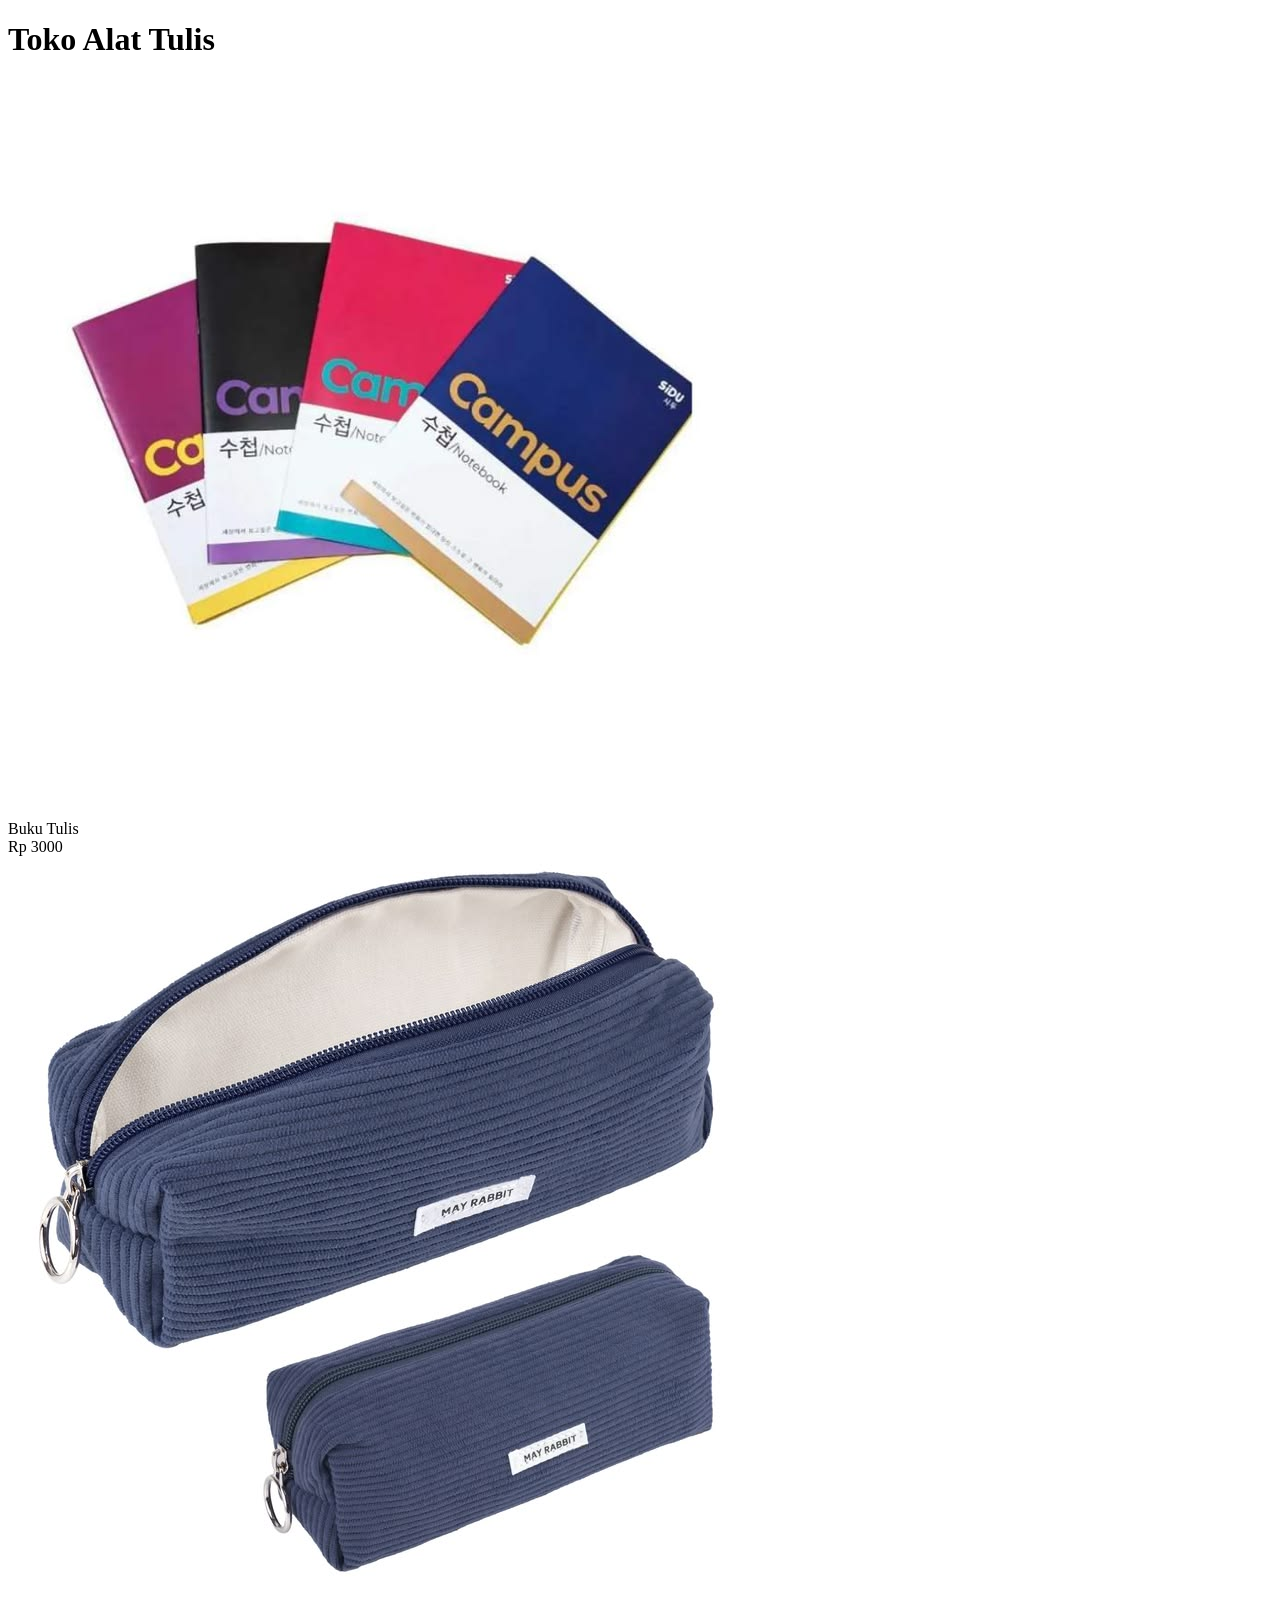
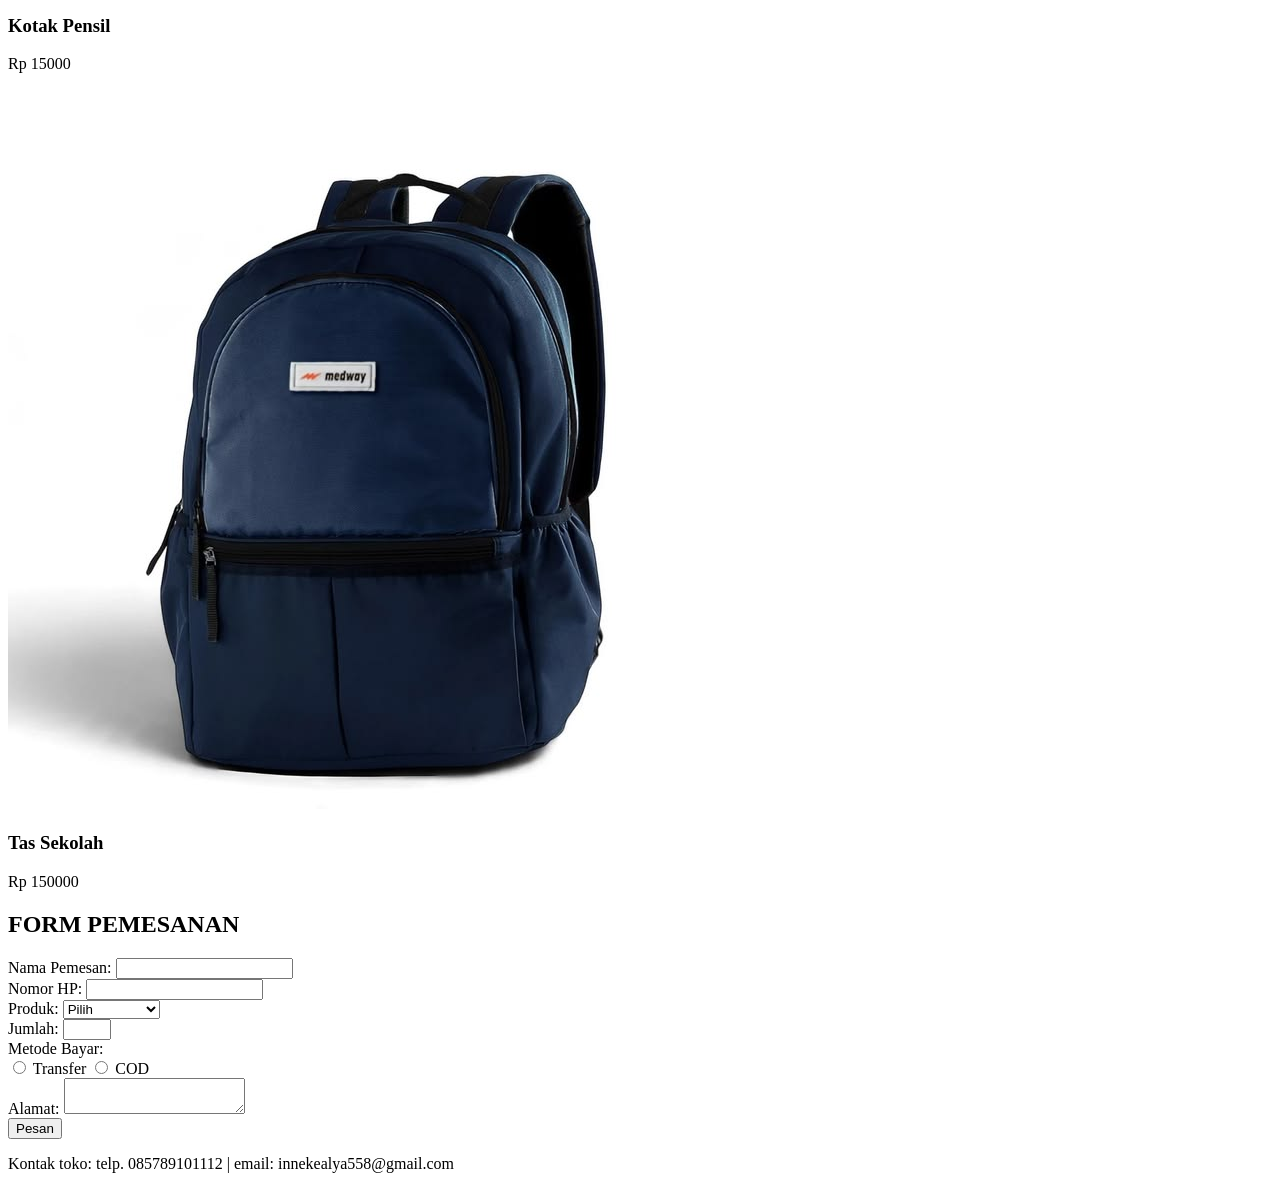
==== index.html @ 624cea84 "Rename uukweb.html to index.html" ====
<!DOCTYPE html>
<html lang="id">
<head>
    <meta charset="UTF-8">
    <meta name="viewport" content="width=device-width, initial-scale=1.0">
    <title>Pemesanan Toko Online</title>
    <link rel="stylesheet" href="UUKsoal1.css">
</head>
<body>

    <header>
        <h1>Toko Alat Tulis</h1>
    </header>

    <section class="container-produk">
        <article class="produk">
            <div class="gambar"><img src="img/buku tulis.jpg" alt="Produk 1"></div
            <h3>Buku Tulis</h3>
            <div class="harga box">Rp 3000</div>
        </article>
        <article class="produk">
            <div class="gambar"><img src="img/kotak pensil.jpg" alt="Produk 2"></div>
            <h3>Kotak Pensil</h3>
            <div class="harga box">Rp 15000</div>
        </article>
        <article class="produk">
            <div class="gambar"><img src="img/tas.jpg" alt="Produk 3"></div>
            <h3>Tas Sekolah</h3>
            <div class="harga box">Rp 150000</div>
        </article>
    </section>

    <form id="formPesan" action="#" method="get">
        <h2>FORM PEMESANAN</h2>
        
        <div>
            <label for="nama">Nama Pemesan:</label>
            <input type="text" id="nama" name="nama" pattern="[A-Za-zÀ-ÿ\s]+" title="Nama tidak boleh diawali atau mengandung angka!" required>
        </div>

        <div>
            <label for="hp">Nomor HP:</label>
            <input type="tel" id="hp" name="hp" required pattern="[0-9]{10,13}" title="Isi 10 sampai 13 angka">
        </div>

        <div>
            <label for="produk">Produk:</label>
            <select id="produk" name="produk" required>
                <option value="">Pilih</option>
                <option value="Buku Tulis">Buku Tulis</option>
                <option value="Kotak Pensil">Kotak Pensil</option>
                <option value="Tas Sekolah">Tas Sekolah</option>
            </select>
        </div>

        <div>
            <label for="jumlah">Jumlah:</label>
            <input type="number" id="jumlah" name="jumlah" required min="1" max="20">
        </div>

        <div>
            <label>Metode Bayar:</label>
            <div class="radio-group">
                <input type="radio" id="bayarTransfer" name="bayar" value="Transfer" required>
                <label for="bayarTransfer">Transfer</label>
                
                <input type="radio" id="bayarCod" name="bayar" value="COD" required>
                <label for="bayarCod">COD</label>
            </div>
        </div>

        <div>
            <label for="alamat">Alamat:</label>
            <textarea id="alamat" name="alamat" required minlength="10" maxlength="200"></textarea>
        </div>

        <button type="submit">Pesan</button>
    </form>

    <footer>
        <p>Kontak toko: telp. 085789101112 | email: innekealya558@gmail.com</p>
    </footer>

</body>
</html>
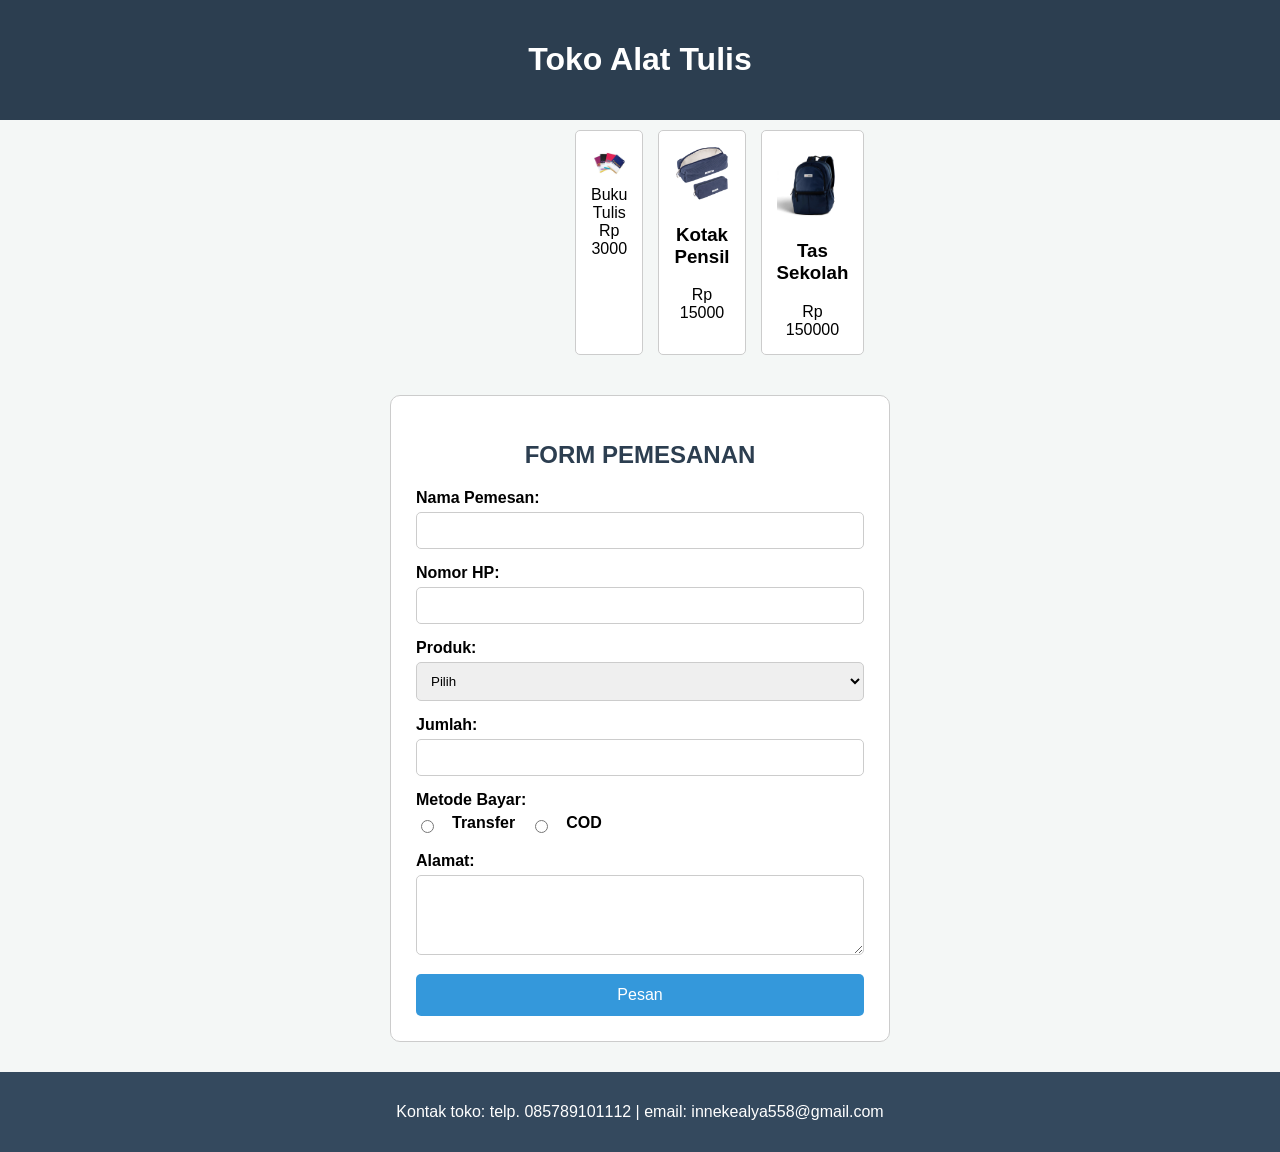
==== commit 1acb124c: "Modify index.html and update stylesheet link Updated stylesheet reference and formatted HTML structu" ====
--- a/index.html
+++ b/index.html
@@ -4,7 +4,7 @@
     <meta charset="UTF-8">
     <meta name="viewport" content="width=device-width, initial-scale=1.0">
     <title>Pemesanan Toko Online</title>
-    <link rel="stylesheet" href="UUKsoal1.css">
+    <link rel="stylesheet" href="uukweb.css">
 </head>
 <body>
 
--- a/uukweb.css
+++ b/uukweb.css
@@ -0,0 +1,114 @@
+* {
+    box-sizing: border-box;
+}
+
+body {
+    font-family: Arial, sans-serif;
+    background-color: #f4f7f6;
+    margin: 0;
+    padding: 0;
+}
+
+header {
+    text-align: center;
+    background-color: #2c3e50;
+    color: white;
+    padding: 20px;
+}
+
+section.container-produk {
+    display: grid;
+    grid-template-columns: repeat(3, 1fr);
+    gap: 15px;
+    padding: 10px;
+    max-width: 150px;
+    margin: 0 auto;
+}
+
+article.produk {
+    border: 1px solid #ccc;
+    padding: 15px;
+    border-radius: 5px;
+    background-color: white;
+    text-align: center;
+}
+
+article.produk img {
+    width: 100%;
+    height: auto;
+    border-radius: 5px;
+}
+
+form#formPesan {
+    max-width: 500px;
+    margin: 30px auto;
+    background-color: white;
+    border: 1px solid #ccc;
+    padding: 25px;
+    border-radius: 10px;
+}
+
+form#formPesan h2 {
+    text-align: center;
+    color: #2c3e50;
+}
+
+form#formPesan div {
+    margin-bottom: 15px;
+}
+
+form#formPesan label {
+    display: block;
+    margin-bottom: 5px;
+    font-weight: bold;
+}
+
+form#formPesan input[type="text"],
+form#formPesan input[type="tel"],
+form#formPesan input[type="number"],
+form#formPesan select,
+form#formPesan textarea {
+    width: 100%;
+    padding: 10px;
+    border: 1px solid #ccc;
+    border-radius: 5px;
+}
+
+form#formPesan textarea {
+    resize: vertical;
+    height: 80px;
+}
+
+.radio-group {
+    display: flex;
+    gap: 15px;
+    align-items: center;
+}
+
+.radio-group input {
+    width: auto !important;
+}
+
+form#formPesan button[type="submit"] {
+    width: 100%;
+    background-color: #3498db;
+    color: white;
+    border: none;
+    padding: 12px;
+    font-size: 16px;
+    border-radius: 5px;
+    cursor: pointer;
+    transition: background-color 0.3s ease;
+}
+
+form#formPesan button[type="submit"]:hover {
+    background-color: #2980b9;
+}
+
+footer {
+    text-align: center;
+    background-color: #34495e;
+    color: white;
+    padding: 15px;
+    margin-top: 30px;
+}
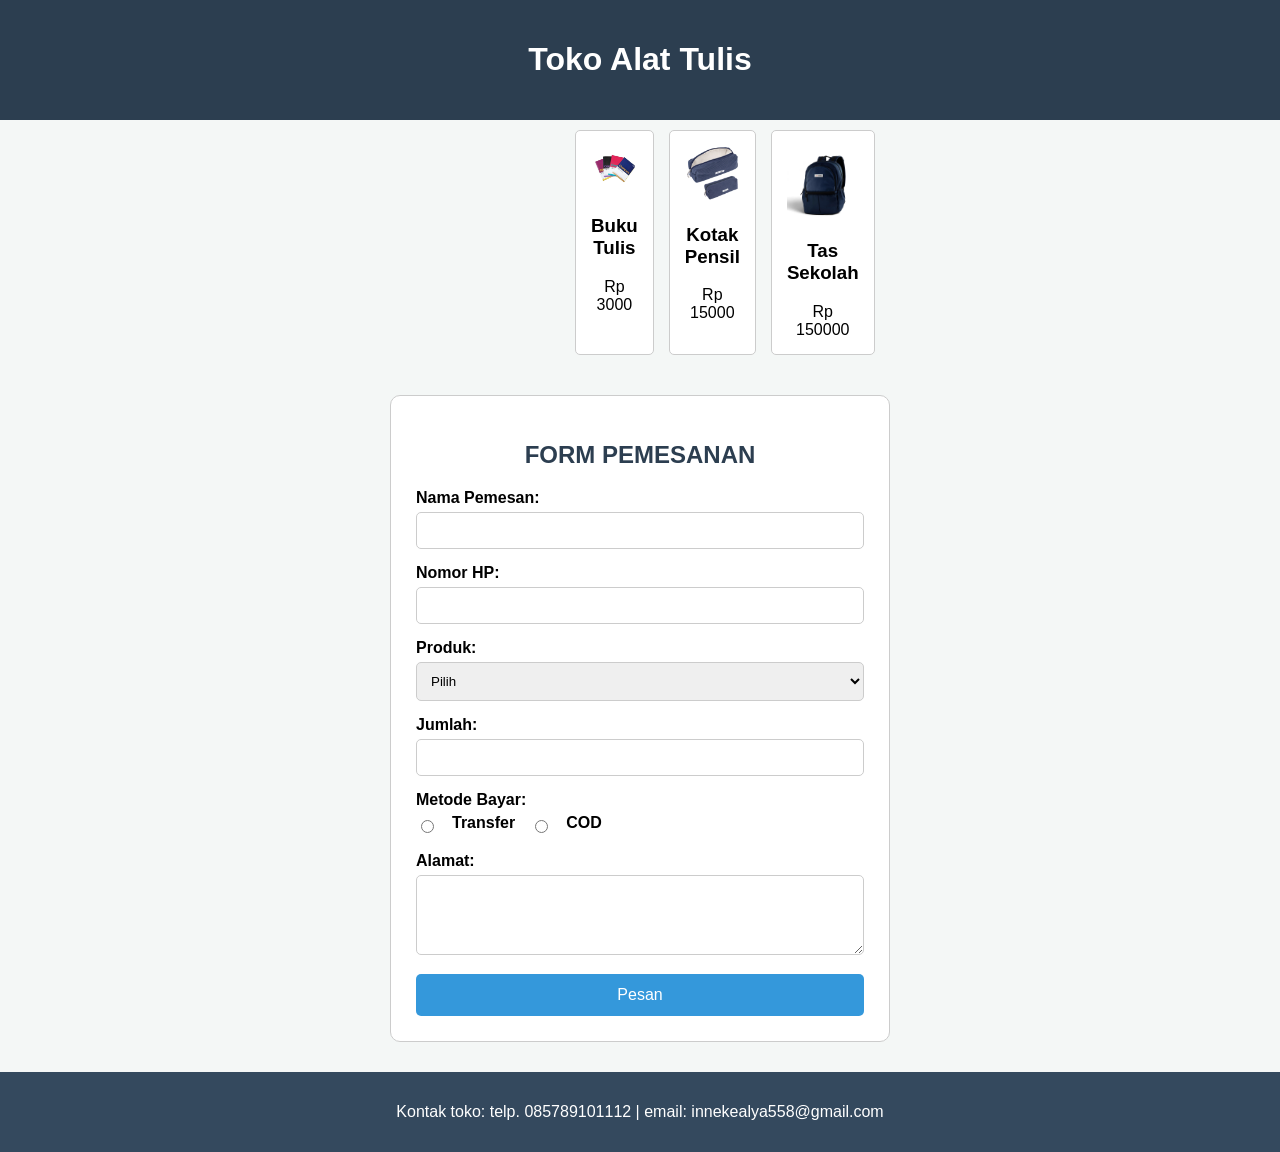
==== commit c284c112: "Update index.html" ====
--- a/index.html
+++ b/index.html
@@ -14,7 +14,7 @@
 
     <section class="container-produk">
         <article class="produk">
-            <div class="gambar"><img src="img/buku tulis.jpg" alt="Produk 1"></div
+            <div class="gambar"><img src="img/buku tulis.jpg" alt="Produk 1"></div>
             <h3>Buku Tulis</h3>
             <div class="harga box">Rp 3000</div>
         </article>
